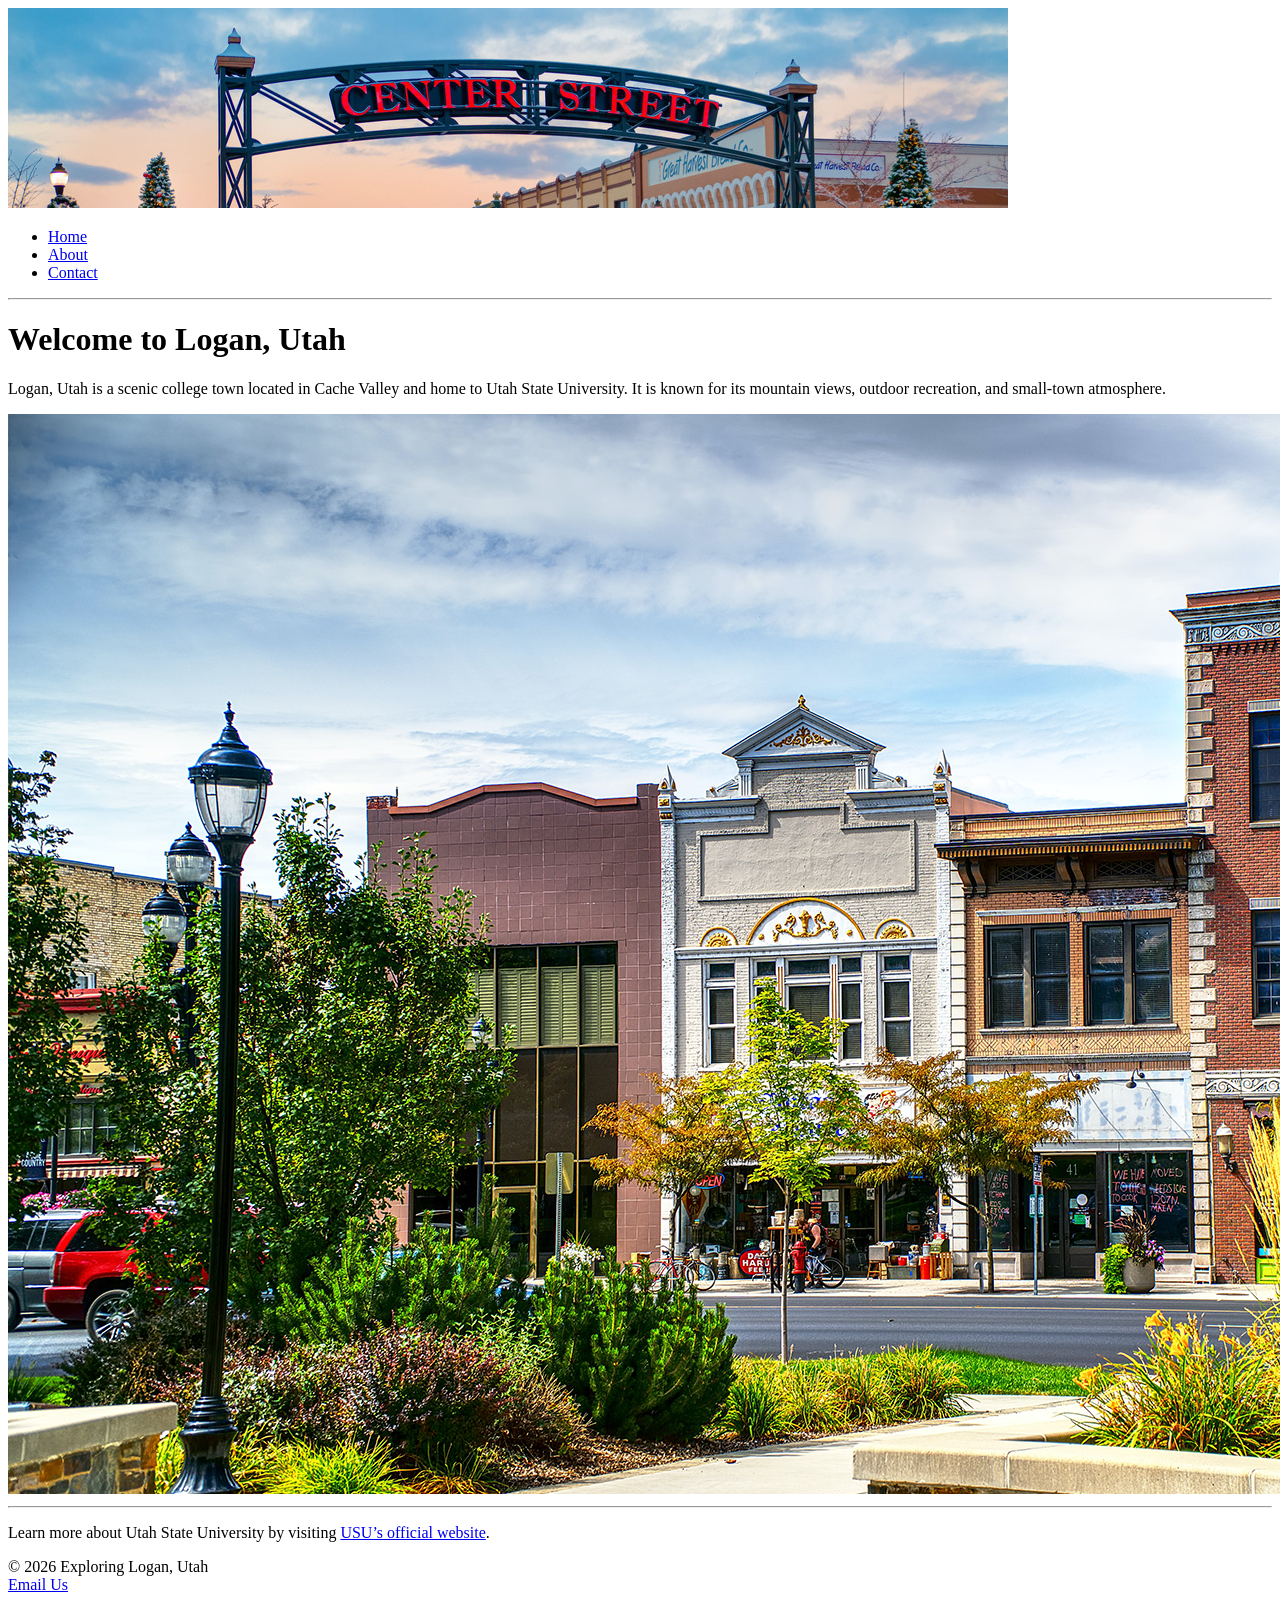
==== index.html @ ea7a724c "Update index.html" ====
<!DOCTYPE html>
<html lang="en">
<head>
    <meta charset="UTF-8">
    <title>Exploring Logan, Utah: Home</title>
</head>

<body>

<!-- Banner Image -->
<img src="Banner.jpg" alt="Mountain landscape banner representing Logan, Utah">

<!-- Navigation -->
<ul>
    <li><a href="index.html">Home</a></li>
    <li><a href="about.html">About</a></li>
    <li><a href="contact.html">Contact</a></li>
</ul>

<hr>

<h1>Welcome to Logan, Utah</h1>

<p>
Logan, Utah is a scenic college town located in Cache Valley and home to Utah State University.
It is known for its mountain views, outdoor recreation, and small-town atmosphere.
</p>

<img src="Indexpage.jpg" alt="Downtown Logan, Utah with shops and historic buildings">

<hr>

<p>
Learn more about Utah State University by visiting
<a href="https://www.usu.edu">USU’s official website</a>.
</p>

<p>
&copy; 2026 Exploring Logan, Utah<br>
<a href="mailto:info@exploringlogan.com">Email Us</a>
</p>

</body>
</html>
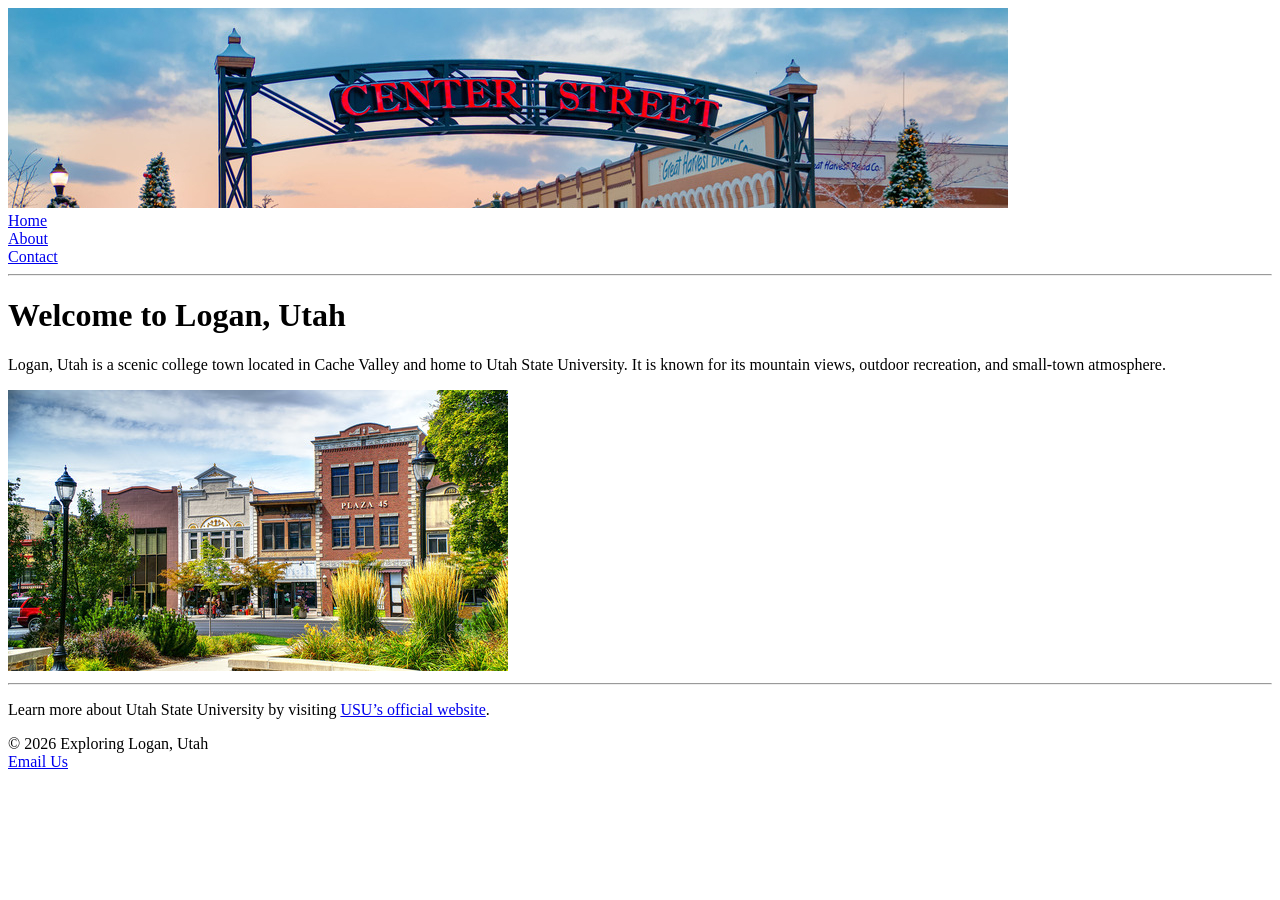
==== commit 4122da6c: "Update index.html" ====
--- a/index.html
+++ b/index.html
@@ -1,5 +1,12 @@
 <!DOCTYPE html>
 <html lang="en">
+<style>
+  ul {
+   list-style-type: none;
+   margin: 0;
+   padding: 0;
+ }
+</style>
 <head>
     <meta charset="UTF-8">
     <title>Exploring Logan, Utah: Home</title>
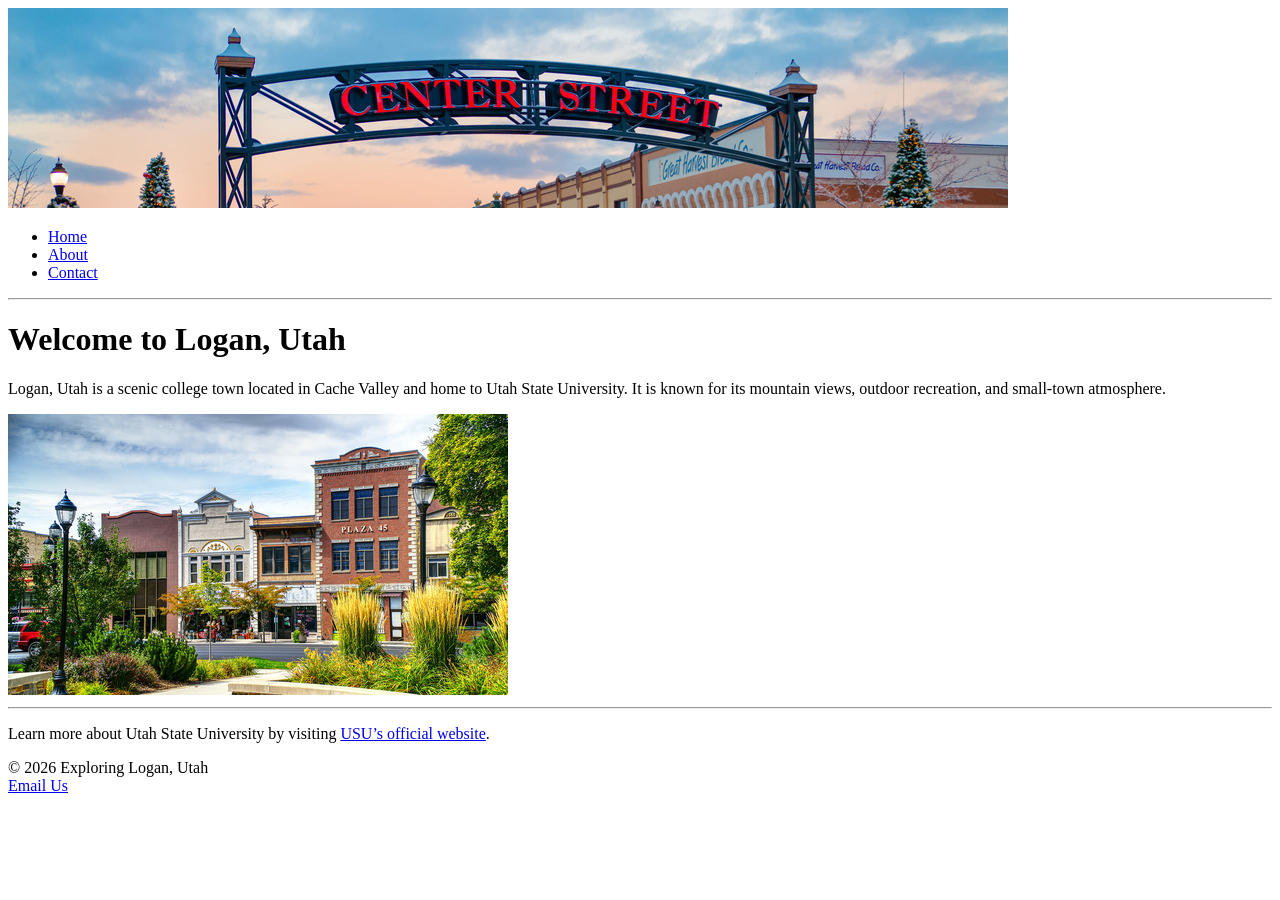
==== commit b584c89e: "Update index.html" ====
--- a/index.html
+++ b/index.html
@@ -1,21 +1,15 @@
 <!DOCTYPE html>
 <html lang="en">
-<style>
-  ul {
-   list-style-type: none;
-   margin: 0;
-   padding: 0;
- }
-</style>
 <head>
     <meta charset="UTF-8">
     <title>Exploring Logan, Utah: Home</title>
+    <link rel="stylesheet" href=CSS/stles.css>
 </head>
 
 <body>
 
 <!-- Banner Image -->
-<img src="Banner.jpg" alt="Mountain landscape banner representing Logan, Utah">
+<img src="images/Banner.jpg" alt="Mountain landscape banner representing Logan, Utah">
 
 <!-- Navigation -->
 <ul>
@@ -33,7 +27,7 @@
 It is known for its mountain views, outdoor recreation, and small-town atmosphere.
 </p>
 
-<img src="Indexpage.jpg" alt="Downtown Logan, Utah with shops and historic buildings">
+<img src="images/Indexpage.jpg" alt="Downtown Logan, Utah with shops and historic buildings">
 
 <hr>
 
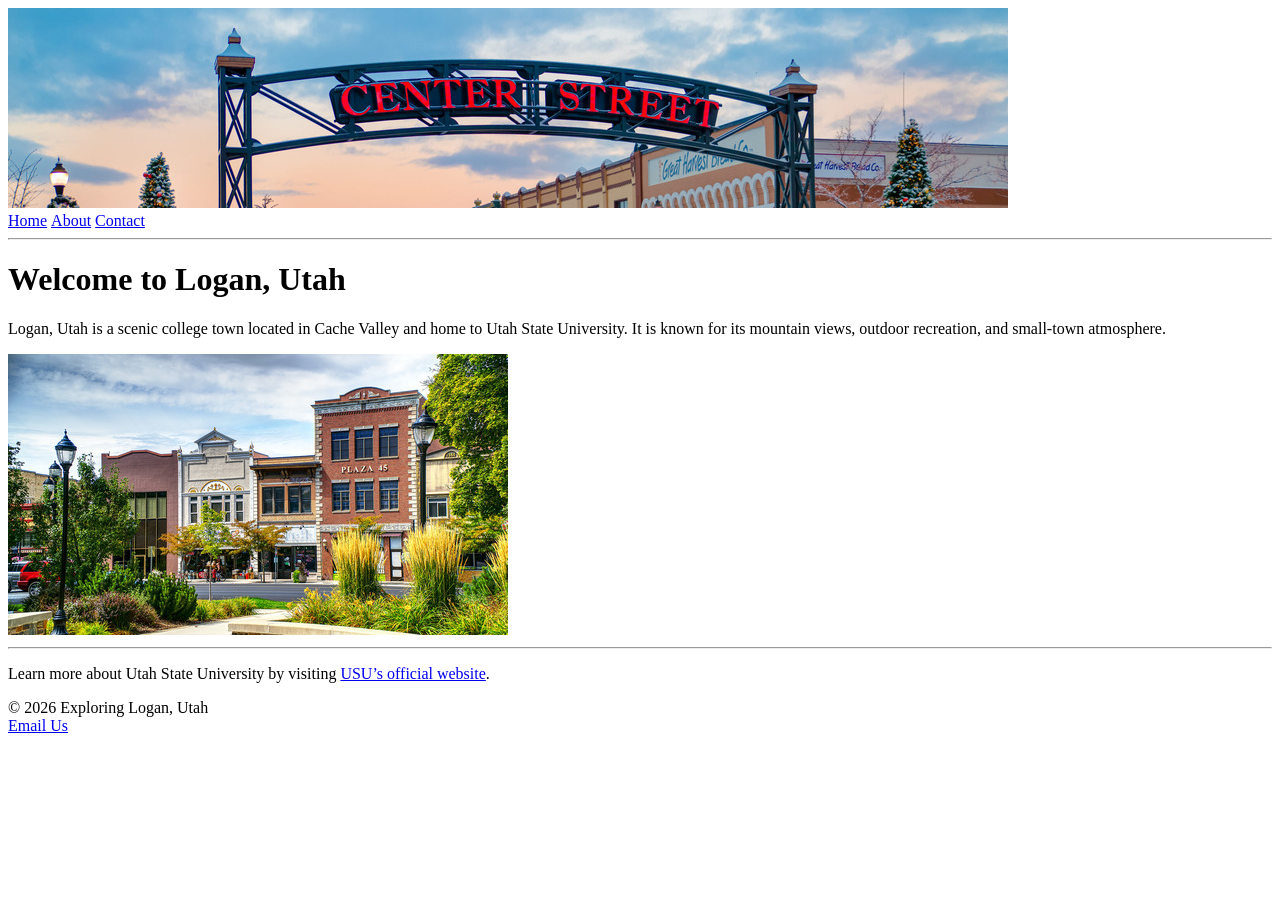
==== commit 46109bda: "Update index.html" ====
--- a/index.html
+++ b/index.html
@@ -3,7 +3,7 @@
 <head>
     <meta charset="UTF-8">
     <title>Exploring Logan, Utah: Home</title>
-    <link rel="stylesheet" href=CSS/stles.css>
+    <link rel="stylesheet" href=CSS/styles.css>
 </head>
 
 <body>
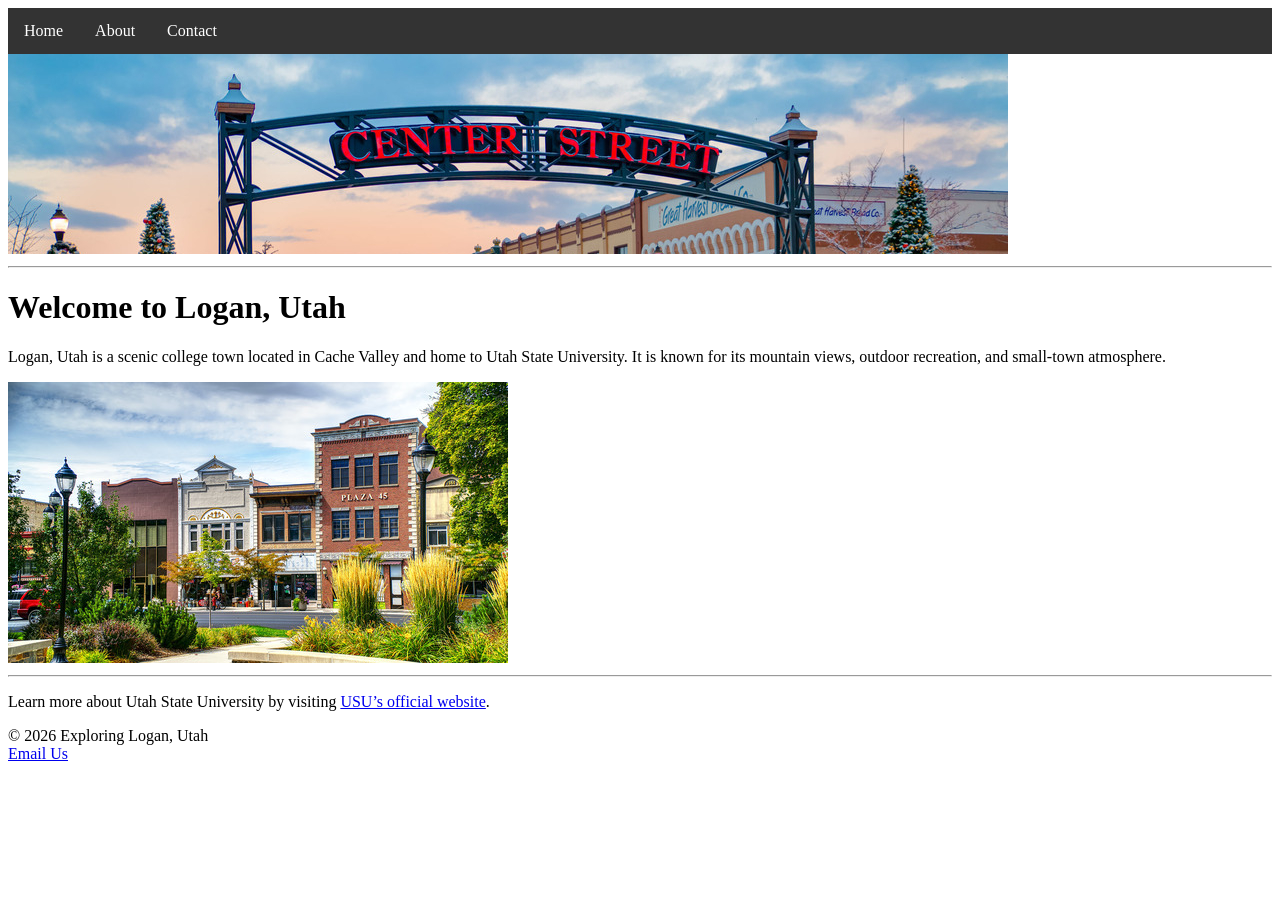
==== commit 0449eda4: "Update index.html" ====
--- a/index.html
+++ b/index.html
@@ -7,16 +7,16 @@
 </head>
 
 <body>
+<ul>
+    <li><a href="index.html">Home</a></li>
+    <li><a href="about.html">About</a></li>
+    <li><a href="contact.html">Contact</a></li>
+</ul>
 
 <!-- Banner Image -->
 <img src="images/Banner.jpg" alt="Mountain landscape banner representing Logan, Utah">
 
 <!-- Navigation -->
-<ul>
-    <li><a href="index.html">Home</a></li>
-    <li><a href="about.html">About</a></li>
-    <li><a href="contact.html">Contact</a></li>
-</ul>
 
 <hr>
 
